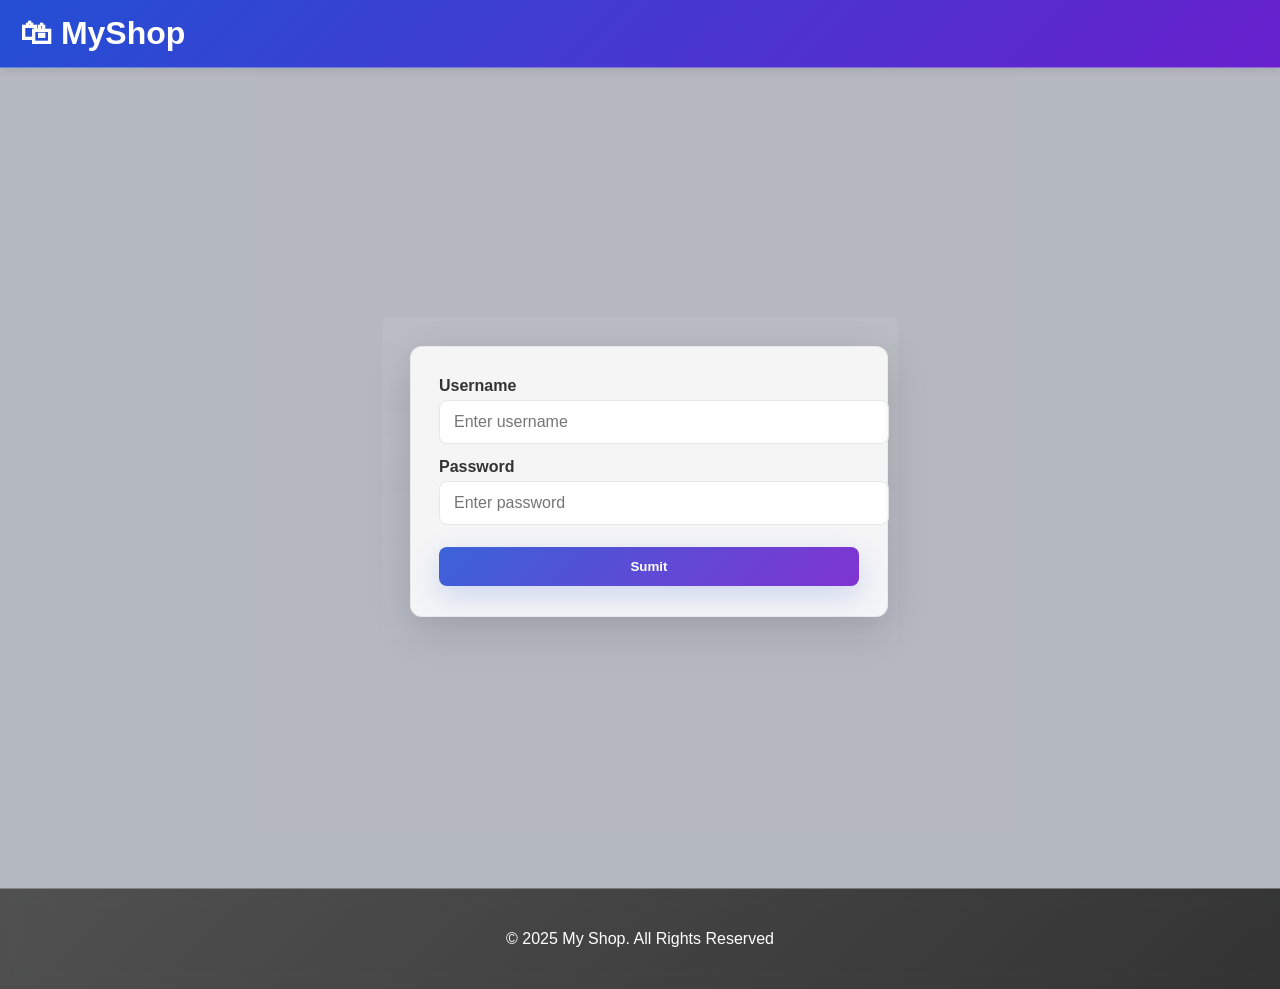
==== index.html @ 0a0c7e34 "First commit" ====
<!DOCTYPE html>
<html lang="en">
<head>
<meta charset="UTF-8">
<meta name="viewport" content="width=device-width, initial-scale=1.0">
<title>MyShop - Electronics Store</title>
<link rel="stylesheet" href="style.css">
</head>
<body>
<header>
<h1>🛍 MyShop</h1>
<nav>
<a href="index.html">Home</a> |
<a href="products.html">Products</a> |
<a href="cart.html">Cart</a> |
<a href="contact.html">Contact Us</a>
</nav>
<div class="header-right">
  <span id="welcome-msg" style="display:none; margin-left:8px; font-weight:600;"></span>
  <a href="#" id="logout-link" style="display:none; margin-left:8px;">Logout</a>
</div>
</header>

<section class="hero">
  <h2>Welcome to MyShop Electronics</h2>
  <p>Your one-stop destination for the latest electronic gadgets and devices</p>
  <a href="products.html" class="cta-button">Shop Now</a>
</section>

<section class="featured-products">
  <h2>Featured Products</h2>
  <div class="product-grid">
    <div class="product-card">
      <img src="iphone-img1.jpeg" alt="Smartphone">
      <h3>Iphone 17 pro</h3>
      <p>$599.99</p>
    </div>
    <div class="product-card">
      <img src="hp-laptop.jpeg" alt="Laptop">
      <h3>Gaming Laptop</h3>
      <p>$1299.99</p>
    </div>
    <div class="product-card">
      <img src="headphone.jpeg" alt="Headphones">
      <h3>Wireless Headphones</h3>
      <p>$199.99</p>
    </div>
  </div>
</section>

<footer>
  <p>&copy; 2025 My Shop. All Rights Reserved</p>
</footer>
</body>
<script src="auth.js"></script>
</html>
---- style.css ----
body {
  margin: 0;
  padding: 0;
  font-family: 'Segoe UI', Tahoma, Geneva, Verdana, sans-serif;
  background-color: rgba(248, 249, 250, 0.95);
  color: #333;
  background-image: url('https://images.unsplash.com/photo-1550075189-3a11a5b1b1f4?ixlib=rb-4.0.3&auto=format&fit=crop&w=1950&q=80');
  background-size: cover;
  background-attachment: fixed;
  background-position: center;
}

header {
  background: linear-gradient(135deg, rgba(25, 72, 211, 0.85), rgba(106, 17, 203, 0.85));
  color: white;
  padding: 15px 20px;
  text-align: center;
  display: flex;
  justify-content: space-between;
  align-items: center;
  box-shadow: 0 2px 10px rgba(0,0,0,0.1);
  -webkit-backdrop-filter: blur(10px);
  backdrop-filter: blur(10px);
  background-color: rgba(25, 72, 211, 0.7);
  border-bottom: 1px solid rgba(255, 255, 255, 0.3);
}

.header-right {
  display: flex;
  align-items: center;
  gap: 12px;
}

.header-right #welcome-msg {
  color: white;
  font-weight: 700;
  background: rgba(255,255,255,0.08);
  padding: 6px 10px;
  border-radius: 8px;
}

.header-right a#logout-link {
  color: white;
  text-decoration: none;
  padding: 6px 10px;
  border-radius: 8px;
  background: rgba(255,255,255,0.06);
}

.header-right a#logout-link:hover { opacity: 0.95; }

header h1 {
  margin: 0;
  font-size: 2rem;
}

nav a {
  color: white;
  text-decoration: none;
  margin: 0 15px;
  font-weight: 500;
  transition: all 0.3s ease;
}

nav a:hover {
  text-decoration: underline;
  transform: translateY(-2px);
}

section {
  min-height: calc(100vh - 120px);
  padding: 20px;
}

.hero {
  text-align: center;
  padding: 80px 20px;
  background: linear-gradient(rgba(25, 72, 211, 0.7), rgba(106, 17, 203, 0.7)), url('https://via.placeholder.com/1200x400') center/cover;
  color: white;
  margin-bottom: 50px;
  border-radius: 15px;
  -webkit-backdrop-filter: blur(5px);
  backdrop-filter: blur(5px);
  border: 1px solid rgba(255, 255, 255, 0.18);
}

.hero h2 {
  font-size: 2.5rem;
  margin-bottom: 20px;
}

.hero p {
  font-size: 1.2rem;
  margin-bottom: 30px;
}

.cta-button {
  background-color: #ff6b6b;
  color: white;
  border: none;
  padding: 15px 30px;
  font-size: 1.1rem;
  border-radius: 30px;
  cursor: pointer;
  transition: all 0.3s ease;
  font-weight: bold;
}

.cta-button:hover {
  background-color: #ff5252;
  transform: scale(1.05);
  box-shadow: 0 5px 15px rgba(0,0,0,0.2);
}

.featured-products h2 {
  text-align: center;
  font-size: 2rem;
  margin-bottom: 30px;
  color: #1948d3;
}

.product-grid {
  display: grid;
  grid-template-columns: repeat(auto-fit, minmax(250px, 1fr));
  gap: 30px;
  margin-top: 20px;
}

.product-card {
  background: rgba(255, 255, 255, 0.7);
  border-radius: 15px;
  overflow: hidden;
  box-shadow: 0 8px 32px rgba(31, 38, 135, 0.2);
  transition: transform 0.3s ease, box-shadow 0.3s ease;
  text-align: center;
  padding: 25px;
  -webkit-backdrop-filter: blur(4px);
  backdrop-filter: blur(4px);
  border: 1px solid rgba(255, 255, 255, 0.18);
  margin: 10px;
}

.product-card:hover {
  transform: translateY(-10px);
  box-shadow: 0 15px 30px rgba(0,0,0,0.2);
}

.product-card img {
  max-width: 100%;
  height: 150px;
  object-fit: cover;
  border-radius: 5px;
}

.product-card h3 {
  margin: 15px 0 10px;
  font-size: 1.3rem;
}

.product-card p {
  font-size: 1.2rem;
  font-weight: bold;
  color: #1948d3;
}

.products-container {
  max-width: 1200px;
  margin: 0 auto;
}

.products-header {
  text-align: center;
  margin-bottom: 30px;
}

.products-header h1 {
  color: #1948d3;
  font-size: 2.5rem;
}

.product-list {
  display: grid;
  grid-template-columns: repeat(auto-fill, minmax(280px, 1fr));
  gap: 25px;
}

.product-item {
  background: rgba(255, 255, 255, 0.7);
  border-radius: 15px;
  overflow: hidden;
  box-shadow: 0 8px 32px rgba(31, 38, 135, 0.2);
  transition: all 0.3s ease;
  text-align: center;
  padding: 25px;
  -webkit-backdrop-filter: blur(4px);
  backdrop-filter: blur(4px);
  border: 1px solid rgba(255, 255, 255, 0.18);
  margin: 10px;
}

.product-item:hover {
  transform: translateY(-5px);
  box-shadow: 0 10px 25px rgba(0,0,0,0.15);
}

.product-item img {
  max-width: 100%;
  height: 180px;
  object-fit: cover;
  border-radius: 5px;
}

.product-item h3 {
  margin: 15px 0 10px;
  font-size: 1.2rem;
}

.product-item .price {
  font-size: 1.3rem;
  font-weight: bold;
  color: #1948d3;
  margin: 10px 0;
}

.product-item .description {
  color: #666;
  font-size: 0.9rem;
  margin-bottom: 15px;
  min-height: 60px;
}

.add-to-cart {
  background-color: #ff6b6b;
  color: white;
  border: none;
  padding: 10px 20px;
  border-radius: 5px;
  cursor: pointer;
  font-weight: bold;
  transition: all 0.3s ease;
}

.add-to-cart:hover {
  background-color: #ff5252;
}

.contact-container {
  display: grid;
  grid-template-columns: 1fr 1fr;
  gap: 50px;
  margin-top: 40px;
  background: rgba(255, 255, 255, 0.7);
  padding: 30px;
  border-radius: 15px;
  -webkit-backdrop-filter: blur(4px);
  backdrop-filter: blur(4px);
  border: 1px solid rgba(255, 255, 255, 0.18);
}

.contact-info h2, .contact-form h2 {
  color: #1948d3;
  margin-bottom: 20px;
}

.contact-method {
  margin-bottom: 25px;
}

.contact-method h3 {
  color: #1948d3;
  margin-bottom: 5px;
}

.form-group {
  margin-bottom: 20px;
}

.form-group label {
  display: block;
  margin-bottom: 5px;
  font-weight: 500;
}

.form-group input, .form-group textarea {
  width: 100%;
  padding: 15px;
  border: 1px solid rgba(221, 221, 221, 0.7);
  border-radius: 8px;
  font-family: inherit;
  font-size: 1rem;
  background: rgba(255, 255, 255, 0.6);
  -webkit-backdrop-filter: blur(2px);
  backdrop-filter: blur(2px);
}

.form-group input:focus, .form-group textarea:focus {
  outline: none;
  border-color: #1948d3;
  box-shadow: 0 0 0 2px rgba(25, 72, 211, 0.2);
}

.submit-button {
  background: linear-gradient(135deg, rgba(25, 72, 211, 0.85), rgba(106, 17, 203, 0.85));
  color: white;
  border: none;
  padding: 15px 35px;
  border-radius: 8px;
  cursor: pointer;
  font-size: 1.1rem;
  font-weight: 500;
  transition: all 0.3s ease;
  -webkit-backdrop-filter: blur(5px);
  backdrop-filter: blur(5px);
  border: 1px solid rgba(255, 255, 255, 0.18);
}

.submit-button:hover {
  transform: translateY(-2px);
  box-shadow: 0 5px 15px rgba(0,0,0,0.2);
}

.cart-container {
  display: grid;
  grid-template-columns: 2fr 1fr;
  gap: 30px;
  margin-top: 30px;
}

.cart-item {
  display: flex;
  align-items: center;
  background: rgba(255, 255, 255, 0.7);
  padding: 25px;
  border-radius: 15px;
  box-shadow: 0 8px 32px rgba(31, 38, 135, 0.2);
  margin-bottom: 25px;
  -webkit-backdrop-filter: blur(4px);
  backdrop-filter: blur(4px);
  border: 1px solid rgba(255, 255, 255, 0.18);
}

.cart-item img {
  width: 100px;
  height: 75px;
  object-fit: cover;
  border-radius: 5px;
  margin-right: 20px;
}

.item-details {
  flex: 1;
}

.item-details h3 {
  margin: 0 0 5px 0;
}

.item-details p {
  margin: 5px 0;
  color: #666;
}

.item-details .price {
  font-weight: bold;
  color: #1948d3;
  font-size: 1.1rem;
  margin-top: 10px;
}

.item-quantity {
  display: flex;
  align-items: center;
  margin: 0 20px;
}

.item-quantity button {
  background: #f0f0f0;
  border: none;
  width: 30px;
  height: 30px;
  border-radius: 50%;
  cursor: pointer;
  font-weight: bold;
}

.item-quantity span {
  margin: 0 10px;
  font-weight: 500;
}

.item-total {
  margin: 0 20px;
  font-weight: bold;
  font-size: 1.1rem;
}

.remove-item {
  background: #ff6b6b;
  color: white;
  border: none;
  padding: 8px 15px;
  border-radius: 5px;
  cursor: pointer;
  font-weight: 500;
}

.remove-item:hover {
  background: #ff5252;
}

.cart-summary {
  background: rgba(255, 255, 255, 0.7);
  padding: 30px;
  border-radius: 15px;
  box-shadow: 0 8px 32px rgba(31, 38, 135, 0.2);
  height: fit-content;
  -webkit-backdrop-filter: blur(4px);
  backdrop-filter: blur(4px);
  border: 1px solid rgba(255, 255, 255, 0.18);
}

.cart-summary h2 {
  margin-top: 0;
  color: #1948d3;
  padding-bottom: 15px;
  border-bottom: 1px solid #eee;
}

.summary-item {
  display: flex;
  justify-content: space-between;
  margin: 15px 0;
}

.summary-total {
  display: flex;
  justify-content: space-between;
  margin: 20px 0;
  padding-top: 15px;
  border-top: 1px solid #eee;
  font-size: 1.2rem;
}

.checkout-button {
  width: 100%;
  background: linear-gradient(135deg, rgba(25, 72, 211, 0.85), rgba(106, 17, 203, 0.85));
  color: white;
  border: none;
  padding: 18px;
  border-radius: 8px;
  cursor: pointer;
  font-size: 1.2rem;
  font-weight: 500;
  transition: all 0.3s ease;
  -webkit-backdrop-filter: blur(5px);
  backdrop-filter: blur(5px);
  border: 1px solid rgba(255, 255, 255, 0.18);
}

.checkout-button:hover {
  transform: translateY(-2px);
  box-shadow: 0 5px 15px rgba(0,0,0,0.2);
}

footer {
  background: linear-gradient(135deg, rgba(51, 51, 51, 0.85), rgba(17, 17, 17, 0.85));
  color: white;
  text-align: center;
  padding: 25px 0;
  margin-top: auto;
  -webkit-backdrop-filter: blur(10px);
  backdrop-filter: blur(10px);
  border-top: 1px solid rgba(255, 255, 255, 0.3);
}

.login-container {
  min-height: calc(100vh - 160px);
  display: flex;
  align-items: center;
  justify-content: center;
  padding: 40px 20px;
}

.login-form {
  width: 100%;
  max-width: 420px;
  background: rgba(255,255,255,0.85);
  padding: 30px 28px;
  border-radius: 12px;
  box-shadow: 0 12px 40px rgba(0,0,0,0.15);
  -webkit-backdrop-filter: blur(6px);
  backdrop-filter: blur(6px);
  border: 1px solid rgba(221,221,221,0.5);
}

.login-container h1 {
  text-align: center;
  margin-bottom: 18px;
  color: #1948d3;
}

.login-form .form-group input {
  padding: 12px 14px;
  font-size: 1rem;
}

.login-form button {
  width: 100%;
  padding: 12px 16px;
  background: linear-gradient(135deg, rgba(25, 72, 211, 0.85), rgba(106, 17, 203, 0.85));
  color: white;
  border: none;
  border-radius: 8px;
  font-weight: 600;
  cursor: pointer;
  margin-top: 8px;
}

.login-form .note {
  margin-top: 12px;
  text-align: center;
  color: #ffffff;
  font-size: 0.95rem;
}

.login-form .form-group label {
  font-weight: 600;
}


.login-card {
  width: 100%;
  max-width: 460px;
  background: linear-gradient(180deg, rgba(255,255,255,0.95), rgba(250,250,255,0.9));
  padding: 28px 28px 22px;

}

.login-top {
  text-align: center;
  margin-bottom: 14px;
}

.login-logo {
  display: inline-flex;
  align-items: center;
  justify-content: center;
  width: 64px;
  height: 64px;
  font-size: 28px;
  margin: 0 auto 10px;
  border-radius: 12px;
  background: linear-gradient(135deg, #e9f0ff, #f7eefc);
  box-shadow: 0 8px 20px rgba(31, 38, 135, 0.06) inset;
}

.login-title {
  margin: 6px 0 6px;
  font-size: 1.5rem;
  color: #163f9a;
}

.login-subtitle {
  margin: 0;
  color: #505f88;
  font-size: 0.95rem;
}

.login-form .form-group {
  margin-bottom: 14px;
}

.login-form input {
  width: 100%;
  padding: 12px 14px;
  border-radius: 8px;
  /* border: 1px solid rgba(200,200,210,0.6);
  background: rgba(255,255,255,0.9); */
}

.remember-row {
  display: flex;
  justify-content: space-between;
  align-items: center;
  margin-bottom: 12px;
}

.remember input {
  margin-right: 8px;
}

.forgot-link {
  color: #1948d3;
  text-decoration: none;
  font-weight: 600;
}

.forgot-link:hover { text-decoration: underline; }

.signin-button {
  width: 100%;
  padding: 12px 14px;
  border-radius: 10px;
  font-weight: 700;
  background: linear-gradient(135deg, #1948d3, #6a11cb);
  color: #fff;
  border: none;
  box-shadow: 0 10px 30px rgba(25,72,211,0.18);
  transition: transform 0.15s ease, box-shadow 0.15s ease;
}

.signin-button:hover { transform: translateY(-2px); box-shadow: 0 14px 40px rgba(25,72,211,0.22); }

.note { text-align: center; color: #6b7280; margin-top: 12px; font-size: 0.92rem; }

/* Slightly dim the page behind the card on login to focus */
.login-container::before {
  content: '';
  position: absolute;
  left: 0; right: 0; top: 0; bottom: 0;
  background: rgba(10, 18, 40, 0.28);
  z-index: 0;
}

.login-container { position: relative; z-index: 1; }
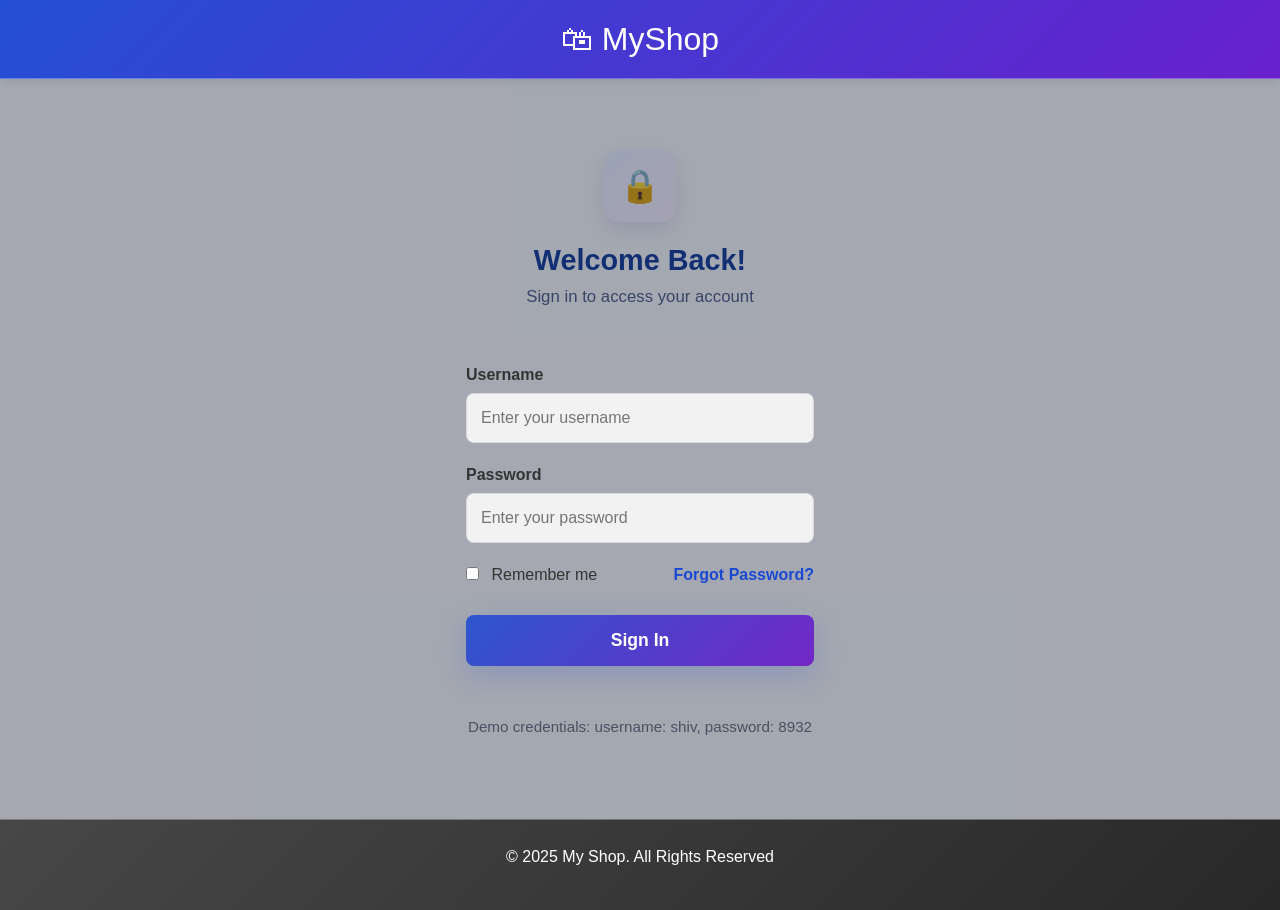
==== commit 557d3985: "second commit" ====
--- a/index.html
+++ b/index.html
@@ -1,56 +1,114 @@
-<!DOCTYPE html>
-<html lang="en">
-<head>
-<meta charset="UTF-8">
-<meta name="viewport" content="width=device-width, initial-scale=1.0">
-<title>MyShop - Electronics Store</title>
-<link rel="stylesheet" href="style.css">
-</head>
-<body>
-<header>
-<h1>🛍 MyShop</h1>
-<nav>
-<a href="index.html">Home</a> |
-<a href="products.html">Products</a> |
-<a href="cart.html">Cart</a> |
-<a href="contact.html">Contact Us</a>
-</nav>
-<div class="header-right">
-  <span id="welcome-msg" style="display:none; margin-left:8px; font-weight:600;"></span>
-  <a href="#" id="logout-link" style="display:none; margin-left:8px;">Logout</a>
-</div>
-</header>
-
-<section class="hero">
-  <h2>Welcome to MyShop Electronics</h2>
-  <p>Your one-stop destination for the latest electronic gadgets and devices</p>
-  <a href="products.html" class="cta-button">Shop Now</a>
-</section>
-
-<section class="featured-products">
-  <h2>Featured Products</h2>
-  <div class="product-grid">
-    <div class="product-card">
-      <img src="iphone-img1.jpeg" alt="Smartphone">
-      <h3>Iphone 17 pro</h3>
-      <p>$599.99</p>
-    </div>
-    <div class="product-card">
-      <img src="hp-laptop.jpeg" alt="Laptop">
-      <h3>Gaming Laptop</h3>
-      <p>$1299.99</p>
-    </div>
-    <div class="product-card">
-      <img src="headphone.jpeg" alt="Headphones">
-      <h3>Wireless Headphones</h3>
-      <p>$199.99</p>
-    </div>
-  </div>
-</section>
-
-<footer>
-  <p>&copy; 2025 My Shop. All Rights Reserved</p>
-</footer>
-</body>
-<script src="auth.js"></script>
+<!DOCTYPE html>
+<html lang="en">
+<head>
+<meta charset="UTF-8">
+<meta name="viewport" content="width=device-width, initial-scale=1.0">
+<title>MyShop - Electronics Store</title>
+<link href="https://cdn.jsdelivr.net/npm/bootstrap@5.3.0-alpha1/dist/css/bootstrap.min.css" rel="stylesheet">
+<link rel="stylesheet" href="style.css">
+</head>
+<body>
+<header>
+<h1>🛍 MyShop</h1>
+<nav class="navbar navbar-expand-lg">
+  <div class="container-fluid">
+    <div class="navbar-nav">
+      <a class="nav-link active" aria-current="page" href="index.html">Home</a>
+      <a class="nav-link" href="products.html">Products</a>
+      <a class="nav-link" href="cart.html">Cart</a>
+      <a class="nav-link" href="contact.html">Contact Us</a>
+    </div>
+  </div>
+</nav>
+<div class="header-right">
+  <span id="welcome-msg" style="display:none; margin-left:8px; font-weight:600;"></span>
+  <a href="#" id="logout-link" style="display:none; margin-left:8px;">Logout</a>
+</div>
+</header>
+
+<section class="hero text-center py-5">
+  <div class="container">
+    <h2 class="display-4 fw-bold mb-4">Welcome to MyShop Electronics</h2>
+    <p class="lead mb-4">Your one-stop destination for the latest electronic gadgets and devices</p>
+    <a href="products.html" class="btn btn-primary btn-lg cta-button px-4 py-3">Shop Now</a>
+  </div>
+</section>
+
+<section class="featured-products py-5 bg-light">
+  <div class="container">
+    <h2 class="text-center mb-5">Featured Products</h2>
+    <div class="row">
+      <div class="col-md-4 mb-4">
+        <div class="card product-card h-100 shadow-sm">
+          <img src="iphone-img1.jpeg" class="card-img-top" alt="Smartphone" style="height: 200px; object-fit: cover;">
+          <div class="card-body d-flex flex-column">
+            <h3 class="card-title">Iphone 17 pro</h3>
+            <p class="card-text fs-4 fw-bold text-primary mt-auto">$599.99</p>
+          </div>
+        </div>
+      </div>
+      <div class="col-md-4 mb-4">
+        <div class="card product-card h-100 shadow-sm">
+          <img src="hp-laptop.jpeg" class="card-img-top" alt="Laptop" style="height: 200px; object-fit: cover;">
+          <div class="card-body d-flex flex-column">
+            <h3 class="card-title">Gaming Laptop</h3>
+            <p class="card-text fs-4 fw-bold text-primary mt-auto">$1299.99</p>
+          </div>
+        </div>
+      </div>
+      <div class="col-md-4 mb-4">
+        <div class="card product-card h-100 shadow-sm">
+          <img src="headphone.jpg" class="card-img-top" alt="Headphones" style="height: 200px; object-fit: cover;">
+          <div class="card-body d-flex flex-column">
+            <h3 class="card-title">Wireless Headphones</h3>
+            <p class="card-text fs-4 fw-bold text-primary mt-auto">$199.99</p>
+          </div>
+        </div>
+      </div>
+    </div>
+  </div>
+</section>
+
+<footer class="bg-dark text-light py-4 mt-5">
+  <div class="container">
+    <div class="row">
+      <div class="col-md-6">
+        <h5>MyShop Electronics</h5>
+        <p>Your one-stop destination for the latest electronic gadgets and devices.</p>
+      </div>
+      <div class="col-md-3">
+        <h5>Quick Links</h5>
+        <ul class="list-unstyled">
+          <li><a href="index.html" class="text-light text-decoration-none">Home</a></li>
+          <li><a href="products.html" class="text-light text-decoration-none">Products</a></li>
+          <li><a href="cart.html" class="text-light text-decoration-none">Cart</a></li>
+          <li><a href="contact.html" class="text-light text-decoration-none">Contact</a></li>
+        </ul>
+      </div>
+      <div class="col-md-3">
+        <h5>Contact Us</h5>
+        <address>
+          KL University<br>
+          Guntur, AP 522001<br>
+          India<br>
+          <abbr title="Phone">P:</abbr> +91 7765975881
+        </address>
+      </div>
+    </div>
+    <hr class="my-4">
+    <div class="text-center">
+      <p class="mb-0">&copy; 2025 MyShop Electronics. All Rights Reserved.</p>
+    </div>
+  </div>
+</footer>
+</body>
+<script src="https://cdn.jsdelivr.net/npm/bootstrap@5.3.0-alpha1/dist/js/bootstrap.bundle.min.js"></script>
+<script>
+  // Initialize tooltips
+  var tooltipTriggerList = [].slice.call(document.querySelectorAll('[data-bs-toggle="tooltip"]'))
+  var tooltipList = tooltipTriggerList.map(function (tooltipTriggerEl) {
+    return new bootstrap.Tooltip(tooltipTriggerEl)
+  })
+</script>
+<script src="auth.js"></script>
 </html>
--- a/style.css
+++ b/style.css
@@ -1,625 +1,657 @@
-body {
-  margin: 0;
-  padding: 0;
-  font-family: 'Segoe UI', Tahoma, Geneva, Verdana, sans-serif;
-  background-color: rgba(248, 249, 250, 0.95);
-  color: #333;
-  background-image: url('https://images.unsplash.com/photo-1550075189-3a11a5b1b1f4?ixlib=rb-4.0.3&auto=format&fit=crop&w=1950&q=80');
-  background-size: cover;
-  background-attachment: fixed;
-  background-position: center;
-}
-
-header {
-  background: linear-gradient(135deg, rgba(25, 72, 211, 0.85), rgba(106, 17, 203, 0.85));
-  color: white;
-  padding: 15px 20px;
-  text-align: center;
-  display: flex;
-  justify-content: space-between;
-  align-items: center;
-  box-shadow: 0 2px 10px rgba(0,0,0,0.1);
-  -webkit-backdrop-filter: blur(10px);
-  backdrop-filter: blur(10px);
-  background-color: rgba(25, 72, 211, 0.7);
-  border-bottom: 1px solid rgba(255, 255, 255, 0.3);
-}
-
-.header-right {
-  display: flex;
-  align-items: center;
-  gap: 12px;
-}
-
-.header-right #welcome-msg {
-  color: white;
-  font-weight: 700;
-  background: rgba(255,255,255,0.08);
-  padding: 6px 10px;
-  border-radius: 8px;
-}
-
-.header-right a#logout-link {
-  color: white;
-  text-decoration: none;
-  padding: 6px 10px;
-  border-radius: 8px;
-  background: rgba(255,255,255,0.06);
-}
-
-.header-right a#logout-link:hover { opacity: 0.95; }
-
-header h1 {
-  margin: 0;
-  font-size: 2rem;
-}
-
-nav a {
-  color: white;
-  text-decoration: none;
-  margin: 0 15px;
-  font-weight: 500;
-  transition: all 0.3s ease;
-}
-
-nav a:hover {
-  text-decoration: underline;
-  transform: translateY(-2px);
-}
-
-section {
-  min-height: calc(100vh - 120px);
-  padding: 20px;
-}
-
-.hero {
-  text-align: center;
-  padding: 80px 20px;
-  background: linear-gradient(rgba(25, 72, 211, 0.7), rgba(106, 17, 203, 0.7)), url('https://via.placeholder.com/1200x400') center/cover;
-  color: white;
-  margin-bottom: 50px;
-  border-radius: 15px;
-  -webkit-backdrop-filter: blur(5px);
-  backdrop-filter: blur(5px);
-  border: 1px solid rgba(255, 255, 255, 0.18);
-}
-
-.hero h2 {
-  font-size: 2.5rem;
-  margin-bottom: 20px;
-}
-
-.hero p {
-  font-size: 1.2rem;
-  margin-bottom: 30px;
-}
-
-.cta-button {
-  background-color: #ff6b6b;
-  color: white;
-  border: none;
-  padding: 15px 30px;
-  font-size: 1.1rem;
-  border-radius: 30px;
-  cursor: pointer;
-  transition: all 0.3s ease;
-  font-weight: bold;
-}
-
-.cta-button:hover {
-  background-color: #ff5252;
-  transform: scale(1.05);
-  box-shadow: 0 5px 15px rgba(0,0,0,0.2);
-}
-
-.featured-products h2 {
-  text-align: center;
-  font-size: 2rem;
-  margin-bottom: 30px;
-  color: #1948d3;
-}
-
-.product-grid {
-  display: grid;
-  grid-template-columns: repeat(auto-fit, minmax(250px, 1fr));
-  gap: 30px;
-  margin-top: 20px;
-}
-
-.product-card {
-  background: rgba(255, 255, 255, 0.7);
-  border-radius: 15px;
-  overflow: hidden;
-  box-shadow: 0 8px 32px rgba(31, 38, 135, 0.2);
-  transition: transform 0.3s ease, box-shadow 0.3s ease;
-  text-align: center;
-  padding: 25px;
-  -webkit-backdrop-filter: blur(4px);
-  backdrop-filter: blur(4px);
-  border: 1px solid rgba(255, 255, 255, 0.18);
-  margin: 10px;
-}
-
-.product-card:hover {
-  transform: translateY(-10px);
-  box-shadow: 0 15px 30px rgba(0,0,0,0.2);
-}
-
-.product-card img {
-  max-width: 100%;
-  height: 150px;
-  object-fit: cover;
-  border-radius: 5px;
-}
-
-.product-card h3 {
-  margin: 15px 0 10px;
-  font-size: 1.3rem;
-}
-
-.product-card p {
-  font-size: 1.2rem;
-  font-weight: bold;
-  color: #1948d3;
-}
-
-.products-container {
-  max-width: 1200px;
-  margin: 0 auto;
-}
-
-.products-header {
-  text-align: center;
-  margin-bottom: 30px;
-}
-
-.products-header h1 {
-  color: #1948d3;
-  font-size: 2.5rem;
-}
-
-.product-list {
-  display: grid;
-  grid-template-columns: repeat(auto-fill, minmax(280px, 1fr));
-  gap: 25px;
-}
-
-.product-item {
-  background: rgba(255, 255, 255, 0.7);
-  border-radius: 15px;
-  overflow: hidden;
-  box-shadow: 0 8px 32px rgba(31, 38, 135, 0.2);
-  transition: all 0.3s ease;
-  text-align: center;
-  padding: 25px;
-  -webkit-backdrop-filter: blur(4px);
-  backdrop-filter: blur(4px);
-  border: 1px solid rgba(255, 255, 255, 0.18);
-  margin: 10px;
-}
-
-.product-item:hover {
-  transform: translateY(-5px);
-  box-shadow: 0 10px 25px rgba(0,0,0,0.15);
-}
-
-.product-item img {
-  max-width: 100%;
-  height: 180px;
-  object-fit: cover;
-  border-radius: 5px;
-}
-
-.product-item h3 {
-  margin: 15px 0 10px;
-  font-size: 1.2rem;
-}
-
-.product-item .price {
-  font-size: 1.3rem;
-  font-weight: bold;
-  color: #1948d3;
-  margin: 10px 0;
-}
-
-.product-item .description {
-  color: #666;
-  font-size: 0.9rem;
-  margin-bottom: 15px;
-  min-height: 60px;
-}
-
-.add-to-cart {
-  background-color: #ff6b6b;
-  color: white;
-  border: none;
-  padding: 10px 20px;
-  border-radius: 5px;
-  cursor: pointer;
-  font-weight: bold;
-  transition: all 0.3s ease;
-}
-
-.add-to-cart:hover {
-  background-color: #ff5252;
-}
-
-.contact-container {
-  display: grid;
-  grid-template-columns: 1fr 1fr;
-  gap: 50px;
-  margin-top: 40px;
-  background: rgba(255, 255, 255, 0.7);
-  padding: 30px;
-  border-radius: 15px;
-  -webkit-backdrop-filter: blur(4px);
-  backdrop-filter: blur(4px);
-  border: 1px solid rgba(255, 255, 255, 0.18);
-}
-
-.contact-info h2, .contact-form h2 {
-  color: #1948d3;
-  margin-bottom: 20px;
-}
-
-.contact-method {
-  margin-bottom: 25px;
-}
-
-.contact-method h3 {
-  color: #1948d3;
-  margin-bottom: 5px;
-}
-
-.form-group {
-  margin-bottom: 20px;
-}
-
-.form-group label {
-  display: block;
-  margin-bottom: 5px;
-  font-weight: 500;
-}
-
-.form-group input, .form-group textarea {
-  width: 100%;
-  padding: 15px;
-  border: 1px solid rgba(221, 221, 221, 0.7);
-  border-radius: 8px;
-  font-family: inherit;
-  font-size: 1rem;
-  background: rgba(255, 255, 255, 0.6);
-  -webkit-backdrop-filter: blur(2px);
-  backdrop-filter: blur(2px);
-}
-
-.form-group input:focus, .form-group textarea:focus {
-  outline: none;
-  border-color: #1948d3;
-  box-shadow: 0 0 0 2px rgba(25, 72, 211, 0.2);
-}
-
-.submit-button {
-  background: linear-gradient(135deg, rgba(25, 72, 211, 0.85), rgba(106, 17, 203, 0.85));
-  color: white;
-  border: none;
-  padding: 15px 35px;
-  border-radius: 8px;
-  cursor: pointer;
-  font-size: 1.1rem;
-  font-weight: 500;
-  transition: all 0.3s ease;
-  -webkit-backdrop-filter: blur(5px);
-  backdrop-filter: blur(5px);
-  border: 1px solid rgba(255, 255, 255, 0.18);
-}
-
-.submit-button:hover {
-  transform: translateY(-2px);
-  box-shadow: 0 5px 15px rgba(0,0,0,0.2);
-}
-
-.cart-container {
-  display: grid;
-  grid-template-columns: 2fr 1fr;
-  gap: 30px;
-  margin-top: 30px;
-}
-
-.cart-item {
-  display: flex;
-  align-items: center;
-  background: rgba(255, 255, 255, 0.7);
-  padding: 25px;
-  border-radius: 15px;
-  box-shadow: 0 8px 32px rgba(31, 38, 135, 0.2);
-  margin-bottom: 25px;
-  -webkit-backdrop-filter: blur(4px);
-  backdrop-filter: blur(4px);
-  border: 1px solid rgba(255, 255, 255, 0.18);
-}
-
-.cart-item img {
-  width: 100px;
-  height: 75px;
-  object-fit: cover;
-  border-radius: 5px;
-  margin-right: 20px;
-}
-
-.item-details {
-  flex: 1;
-}
-
-.item-details h3 {
-  margin: 0 0 5px 0;
-}
-
-.item-details p {
-  margin: 5px 0;
-  color: #666;
-}
-
-.item-details .price {
-  font-weight: bold;
-  color: #1948d3;
-  font-size: 1.1rem;
-  margin-top: 10px;
-}
-
-.item-quantity {
-  display: flex;
-  align-items: center;
-  margin: 0 20px;
-}
-
-.item-quantity button {
-  background: #f0f0f0;
-  border: none;
-  width: 30px;
-  height: 30px;
-  border-radius: 50%;
-  cursor: pointer;
-  font-weight: bold;
-}
-
-.item-quantity span {
-  margin: 0 10px;
-  font-weight: 500;
-}
-
-.item-total {
-  margin: 0 20px;
-  font-weight: bold;
-  font-size: 1.1rem;
-}
-
-.remove-item {
-  background: #ff6b6b;
-  color: white;
-  border: none;
-  padding: 8px 15px;
-  border-radius: 5px;
-  cursor: pointer;
-  font-weight: 500;
-}
-
-.remove-item:hover {
-  background: #ff5252;
-}
-
-.cart-summary {
-  background: rgba(255, 255, 255, 0.7);
-  padding: 30px;
-  border-radius: 15px;
-  box-shadow: 0 8px 32px rgba(31, 38, 135, 0.2);
-  height: fit-content;
-  -webkit-backdrop-filter: blur(4px);
-  backdrop-filter: blur(4px);
-  border: 1px solid rgba(255, 255, 255, 0.18);
-}
-
-.cart-summary h2 {
-  margin-top: 0;
-  color: #1948d3;
-  padding-bottom: 15px;
-  border-bottom: 1px solid #eee;
-}
-
-.summary-item {
-  display: flex;
-  justify-content: space-between;
-  margin: 15px 0;
-}
-
-.summary-total {
-  display: flex;
-  justify-content: space-between;
-  margin: 20px 0;
-  padding-top: 15px;
-  border-top: 1px solid #eee;
-  font-size: 1.2rem;
-}
-
-.checkout-button {
-  width: 100%;
-  background: linear-gradient(135deg, rgba(25, 72, 211, 0.85), rgba(106, 17, 203, 0.85));
-  color: white;
-  border: none;
-  padding: 18px;
-  border-radius: 8px;
-  cursor: pointer;
-  font-size: 1.2rem;
-  font-weight: 500;
-  transition: all 0.3s ease;
-  -webkit-backdrop-filter: blur(5px);
-  backdrop-filter: blur(5px);
-  border: 1px solid rgba(255, 255, 255, 0.18);
-}
-
-.checkout-button:hover {
-  transform: translateY(-2px);
-  box-shadow: 0 5px 15px rgba(0,0,0,0.2);
-}
-
-footer {
-  background: linear-gradient(135deg, rgba(51, 51, 51, 0.85), rgba(17, 17, 17, 0.85));
-  color: white;
-  text-align: center;
-  padding: 25px 0;
-  margin-top: auto;
-  -webkit-backdrop-filter: blur(10px);
-  backdrop-filter: blur(10px);
-  border-top: 1px solid rgba(255, 255, 255, 0.3);
-}
-
-.login-container {
-  min-height: calc(100vh - 160px);
-  display: flex;
-  align-items: center;
-  justify-content: center;
-  padding: 40px 20px;
-}
-
-.login-form {
-  width: 100%;
-  max-width: 420px;
-  background: rgba(255,255,255,0.85);
-  padding: 30px 28px;
-  border-radius: 12px;
-  box-shadow: 0 12px 40px rgba(0,0,0,0.15);
-  -webkit-backdrop-filter: blur(6px);
-  backdrop-filter: blur(6px);
-  border: 1px solid rgba(221,221,221,0.5);
-}
-
-.login-container h1 {
-  text-align: center;
-  margin-bottom: 18px;
-  color: #1948d3;
-}
-
-.login-form .form-group input {
-  padding: 12px 14px;
-  font-size: 1rem;
-}
-
-.login-form button {
-  width: 100%;
-  padding: 12px 16px;
-  background: linear-gradient(135deg, rgba(25, 72, 211, 0.85), rgba(106, 17, 203, 0.85));
-  color: white;
-  border: none;
-  border-radius: 8px;
-  font-weight: 600;
-  cursor: pointer;
-  margin-top: 8px;
-}
-
-.login-form .note {
-  margin-top: 12px;
-  text-align: center;
-  color: #ffffff;
-  font-size: 0.95rem;
-}
-
-.login-form .form-group label {
-  font-weight: 600;
-}
-
-
-.login-card {
-  width: 100%;
-  max-width: 460px;
-  background: linear-gradient(180deg, rgba(255,255,255,0.95), rgba(250,250,255,0.9));
-  padding: 28px 28px 22px;
-
-}
-
-.login-top {
-  text-align: center;
-  margin-bottom: 14px;
-}
-
-.login-logo {
-  display: inline-flex;
-  align-items: center;
-  justify-content: center;
-  width: 64px;
-  height: 64px;
-  font-size: 28px;
-  margin: 0 auto 10px;
-  border-radius: 12px;
-  background: linear-gradient(135deg, #e9f0ff, #f7eefc);
-  box-shadow: 0 8px 20px rgba(31, 38, 135, 0.06) inset;
-}
-
-.login-title {
-  margin: 6px 0 6px;
-  font-size: 1.5rem;
-  color: #163f9a;
-}
-
-.login-subtitle {
-  margin: 0;
-  color: #505f88;
-  font-size: 0.95rem;
-}
-
-.login-form .form-group {
-  margin-bottom: 14px;
-}
-
-.login-form input {
-  width: 100%;
-  padding: 12px 14px;
-  border-radius: 8px;
-  /* border: 1px solid rgba(200,200,210,0.6);
-  background: rgba(255,255,255,0.9); */
-}
-
-.remember-row {
-  display: flex;
-  justify-content: space-between;
-  align-items: center;
-  margin-bottom: 12px;
-}
-
-.remember input {
-  margin-right: 8px;
-}
-
-.forgot-link {
-  color: #1948d3;
-  text-decoration: none;
-  font-weight: 600;
-}
-
-.forgot-link:hover { text-decoration: underline; }
-
-.signin-button {
-  width: 100%;
-  padding: 12px 14px;
-  border-radius: 10px;
-  font-weight: 700;
-  background: linear-gradient(135deg, #1948d3, #6a11cb);
-  color: #fff;
-  border: none;
-  box-shadow: 0 10px 30px rgba(25,72,211,0.18);
-  transition: transform 0.15s ease, box-shadow 0.15s ease;
-}
-
-.signin-button:hover { transform: translateY(-2px); box-shadow: 0 14px 40px rgba(25,72,211,0.22); }
-
-.note { text-align: center; color: #6b7280; margin-top: 12px; font-size: 0.92rem; }
-
-/* Slightly dim the page behind the card on login to focus */
-.login-container::before {
-  content: '';
-  position: absolute;
-  left: 0; right: 0; top: 0; bottom: 0;
-  background: rgba(10, 18, 40, 0.28);
-  z-index: 0;
-}
-
-.login-container { position: relative; z-index: 1; }
+body {
+  margin: 0;
+  padding: 0;
+  font-family: 'Segoe UI', Tahoma, Geneva, Verdana, sans-serif;
+  background-color: rgba(248, 249, 250, 0.95);
+  color: #333;
+  background-image: url('https://images.unsplash.com/photo-1550075189-3a11a5b1b1f4?ixlib=rb-4.0.3&auto=format&fit=crop&w=1950&q=80');
+  background-size: cover;
+  background-attachment: fixed;
+  background-position: center;
+}
+
+.login-body {
+  background-image: url('https://images.unsplash.com/photo-1516321318423-f06f85e504b3?ixlib=rb-4.0.3&auto=format&fit=crop&w=1950&q=80');
+}
+
+header {
+  background: linear-gradient(135deg, rgba(25, 72, 211, 0.85), rgba(106, 17, 203, 0.85));
+  color: white;
+  padding: 15px 20px;
+  text-align: center;
+  display: flex;
+  justify-content: space-between;
+  align-items: center;
+  box-shadow: 0 2px 10px rgba(0,0,0,0.1);
+  -webkit-backdrop-filter: blur(10px);
+  backdrop-filter: blur(10px);
+  background-color: rgba(25, 72, 211, 0.7);
+  border-bottom: 1px solid rgba(255, 255, 255, 0.3);
+}
+
+.login-header {
+  justify-content: center;
+  padding: 20px;
+}
+
+.header-right {
+  display: flex;
+  align-items: center;
+  gap: 12px;
+}
+
+.header-right #welcome-msg {
+  color: white;
+  font-weight: 700;
+  background: rgba(255,255,255,0.08);
+  padding: 6px 10px;
+  border-radius: 8px;
+}
+
+.header-right a#logout-link {
+  color: white;
+  text-decoration: none;
+  padding: 6px 10px;
+  border-radius: 8px;
+  background: rgba(255,255,255,0.06);
+}
+
+.header-right a#logout-link:hover { opacity: 0.95; }
+
+header h1 {
+  margin: 0;
+  font-size: 2rem;
+}
+
+nav a {
+  color: white;
+  text-decoration: none;
+  margin: 0 15px;
+  font-weight: 500;
+  transition: all 0.3s ease;
+}
+
+nav a:hover {
+  text-decoration: underline;
+  transform: translateY(-2px);
+}
+
+section {
+  min-height: calc(100vh - 120px);
+  padding: 20px;
+}
+
+.hero {
+  text-align: center;
+  padding: 80px 20px;
+  background: linear-gradient(rgba(25, 72, 211, 0.7), rgba(106, 17, 203, 0.7)), url('https://via.placeholder.com/1200x400') center/cover;
+  color: white;
+  margin-bottom: 50px;
+  border-radius: 15px;
+  -webkit-backdrop-filter: blur(5px);
+  backdrop-filter: blur(5px);
+  border: 1px solid rgba(255, 255, 255, 0.18);
+}
+
+.hero h2 {
+  font-size: 2.5rem;
+  margin-bottom: 20px;
+}
+
+.hero p {
+  font-size: 1.2rem;
+  margin-bottom: 30px;
+}
+
+.cta-button {
+  background-color: #ff6b6b;
+  color: white;
+  border: none;
+  padding: 15px 30px;
+  font-size: 1.1rem;
+  border-radius: 30px;
+  cursor: pointer;
+  transition: all 0.3s ease;
+  font-weight: bold;
+}
+
+.cta-button:hover {
+  background-color: #ff5252;
+  transform: scale(1.05);
+  box-shadow: 0 5px 15px rgba(0,0,0,0.2);
+}
+.product-body { background-image: url('https://images.unsplash.com/photo-1516321318423-f06f85e504b3?ixlib=rb-4.0.3&auto=format&fit=crop&w=1950&q=80'); }
+
+.featured-products h2 {
+  text-align: center;
+  font-size: 2rem;
+  margin-bottom: 30px;
+  color: #1948d3;
+}
+
+.product-grid {
+  display: grid;
+  grid-template-columns: repeat(auto-fit, minmax(250px, 1fr));
+  gap: 30px;
+  margin-top: 20px;
+}
+
+.product-card {
+  background: rgba(255, 255, 255, 0.7);
+  border-radius: 15px;
+  overflow: hidden;
+  box-shadow: 0 8px 32px rgba(31, 38, 135, 0.2);
+  transition: transform 0.3s ease, box-shadow 0.3s ease;
+  text-align: center;
+  padding: 25px;
+  -webkit-backdrop-filter: blur(4px);
+  backdrop-filter: blur(4px);
+  border: 1px solid rgba(255, 255, 255, 0.18);
+  margin: 10px;
+}
+
+.product-card:hover {
+  transform: translateY(-10px);
+  box-shadow: 0 15px 30px rgba(0,0,0,0.2);
+}
+
+.product-card img {
+  max-width: 100%;
+  height: 150px;
+  object-fit: cover;
+  border-radius: 5px;
+}
+
+.product-card h3 {
+  margin: 15px 0 10px;
+  font-size: 1.3rem;
+}
+
+.product-card p {
+  font-size: 1.2rem;
+  font-weight: bold;
+  color: #1948d3;
+}
+
+.products-container {
+  max-width: 1200px;
+  margin: 0 auto;
+}
+
+.products-header {
+  text-align: center;
+  margin-bottom: 30px;
+}
+
+.products-header h1 {
+  color: #1948d3;
+  font-size: 2.5rem;
+}
+
+.product-list {
+  display: grid;
+  grid-template-columns: repeat(auto-fill, minmax(280px, 1fr));
+  gap: 25px;
+}
+
+.product-item {
+  background: rgba(255, 255, 255, 0.7);
+  border-radius: 15px;
+  overflow: hidden;
+  box-shadow: 0 8px 32px rgba(31, 38, 135, 0.2);
+  transition: all 0.3s ease;
+  text-align: center;
+  padding: 25px;
+  -webkit-backdrop-filter: blur(4px);
+  backdrop-filter: blur(4px);
+  border: 1px solid rgba(255, 255, 255, 0.18);
+  margin: 10px;
+}
+
+.product-item:hover {
+  transform: translateY(-5px);
+  box-shadow: 0 10px 25px rgba(0,0,0,0.15);
+}
+
+.product-item img {
+  max-width: 100%;
+  height: 180px;
+  object-fit: cover;
+  border-radius: 5px;
+}
+
+.product-item h3 {
+  margin: 15px 0 10px;
+  font-size: 1.2rem;
+}
+
+.product-item .price {
+  font-size: 1.3rem;
+  font-weight: bold;
+  color: #1948d3;
+  margin: 10px 0;
+}
+
+.product-item .description {
+  color: #666;
+  font-size: 0.9rem;
+  margin-bottom: 15px;
+  min-height: 60px;
+}
+
+.add-to-cart {
+  background-color: #ff6b6b;
+  color: white;
+  border: none;
+  padding: 10px 20px;
+  border-radius: 5px;
+  cursor: pointer;
+  font-weight: bold;
+  transition: all 0.3s ease;
+}
+
+.add-to-cart:hover {
+  background-color: #ff5252;
+}
+
+.contact-container {
+  display: grid;
+  grid-template-columns: 1fr 1fr;
+  gap: 50px;
+  margin-top: 40px;
+  background: rgba(255, 255, 255, 0.7);
+  padding: 30px;
+  border-radius: 15px;
+  -webkit-backdrop-filter: blur(4px);
+  backdrop-filter: blur(4px);
+  border: 1px solid rgba(255, 255, 255, 0.18);
+}
+
+.contact-info h2, .contact-form h2 {
+  color: #1948d3;
+  margin-bottom: 20px;
+}
+
+.contact-method {
+  margin-bottom: 25px;
+}
+
+.contact-method h3 {
+  color: #1948d3;
+  margin-bottom: 5px;
+}
+
+.form-group {
+  margin-bottom: 20px;
+}
+
+.form-group label {
+  display: block;
+  margin-bottom: 5px;
+  font-weight: 500;
+}
+
+.form-group input, .form-group textarea {
+  width: 100%;
+  padding: 15px;
+  border: 1px solid rgba(221, 221, 221, 0.7);
+  border-radius: 8px;
+  font-family: inherit;
+  font-size: 1rem;
+  background: rgba(255, 255, 255, 0.6);
+  -webkit-backdrop-filter: blur(2px);
+  backdrop-filter: blur(2px);
+}
+
+.form-group input:focus, .form-group textarea:focus {
+  outline: none;
+  border-color: #1948d3;
+  box-shadow: 0 0 0 2px rgba(25, 72, 211, 0.2);
+}
+
+.submit-button {
+  background: linear-gradient(135deg, rgba(25, 72, 211, 0.85), rgba(106, 17, 203, 0.85));
+  color: white;
+  border: none;
+  padding: 15px 35px;
+  border-radius: 8px;
+  cursor: pointer;
+  font-size: 1.1rem;
+  font-weight: 500;
+  transition: all 0.3s ease;
+  -webkit-backdrop-filter: blur(5px);
+  backdrop-filter: blur(5px);
+  border: 1px solid rgba(255, 255, 255, 0.18);
+}
+
+.submit-button:hover {
+  transform: translateY(-2px);
+  box-shadow: 0 5px 15px rgba(0,0,0,0.2);
+}
+
+.cart-container {
+  display: grid;
+  grid-template-columns: 2fr 1fr;
+  gap: 30px;
+  margin-top: 30px;
+}
+
+.cart-item {
+  display: flex;
+  align-items: center;
+  background: rgba(255, 255, 255, 0.7);
+  padding: 25px;
+  border-radius: 15px;
+  box-shadow: 0 8px 32px rgba(31, 38, 135, 0.2);
+  margin-bottom: 25px;
+  -webkit-backdrop-filter: blur(4px);
+  backdrop-filter: blur(4px);
+  border: 1px solid rgba(255, 255, 255, 0.18);
+}
+
+.cart-item img {
+  width: 100px;
+  height: 75px;
+  object-fit: cover;
+  border-radius: 5px;
+  margin-right: 20px;
+}
+
+.item-details {
+  flex: 1;
+}
+
+.item-details h3 {
+  margin: 0 0 5px 0;
+}
+
+.item-details p {
+  margin: 5px 0;
+  color: #666;
+}
+
+.item-details .price {
+  font-weight: bold;
+  color: #1948d3;
+  font-size: 1.1rem;
+  margin-top: 10px;
+}
+
+.item-quantity {
+  display: flex;
+  align-items: center;
+  margin: 0 20px;
+}
+
+.item-quantity button {
+  background: #f0f0f0;
+  border: none;
+  width: 30px;
+  height: 30px;
+  border-radius: 50%;
+  cursor: pointer;
+  font-weight: bold;
+}
+
+.item-quantity span {
+  margin: 0 10px;
+  font-weight: 500;
+}
+
+.item-total {
+  margin: 0 20px;
+  font-weight: bold;
+  font-size: 1.1rem;
+}
+
+.remove-item {
+  background: #ff6b6b;
+  color: white;
+  border: none;
+  padding: 8px 15px;
+  border-radius: 5px;
+  cursor: pointer;
+  font-weight: 500;
+}
+
+.remove-item:hover {
+  background: #ff5252;
+}
+
+.cart-summary {
+  background: rgba(255, 255, 255, 0.7);
+  padding: 30px;
+  border-radius: 15px;
+  box-shadow: 0 8px 32px rgba(31, 38, 135, 0.2);
+  height: fit-content;
+  -webkit-backdrop-filter: blur(4px);
+  backdrop-filter: blur(4px);
+  border: 1px solid rgba(255, 255, 255, 0.18);
+}
+
+.cart-summary h2 {
+  margin-top: 0;
+  color: #1948d3;
+  padding-bottom: 15px;
+  border-bottom: 1px solid #eee;
+}
+
+.summary-item {
+  display: flex;
+  justify-content: space-between;
+  margin: 15px 0;
+}
+
+.summary-total {
+  display: flex;
+  justify-content: space-between;
+  margin: 20px 0;
+  padding-top: 15px;
+  border-top: 1px solid #eee;
+  font-size: 1.2rem;
+}
+
+.checkout-button {
+  width: 100%;
+  background: linear-gradient(135deg, rgba(25, 72, 211, 0.85), rgba(106, 17, 203, 0.85));
+  color: white;
+  border: none;
+  padding: 18px;
+  border-radius: 8px;
+  cursor: pointer;
+  font-size: 1.2rem;
+  font-weight: 500;
+  transition: all 0.3s ease;
+  -webkit-backdrop-filter: blur(5px);
+  backdrop-filter: blur(5px);
+  border: 1px solid rgba(255, 255, 255, 0.18);
+}
+
+.checkout-button:hover {
+  transform: translateY(-2px);
+  box-shadow: 0 5px 15px rgba(0,0,0,0.2);
+}
+
+footer {
+  background: linear-gradient(135deg, rgba(51, 51, 51, 0.85), rgba(17, 17, 17, 0.85));
+  color: white;
+  text-align: center;
+  padding: 25px 0;
+  margin-top: auto;
+  -webkit-backdrop-filter: blur(10px);
+  backdrop-filter: blur(10px);
+  border-top: 1px solid rgba(255, 255, 255, 0.3);
+}
+
+.login-footer {
+  background: linear-gradient(135deg, rgba(51, 51, 51, 0.9), rgba(17, 17, 17, 0.9));
+  margin-top: 0;
+}
+
+.login-container {
+  min-height: calc(100vh - 160px);
+  display: flex;
+  align-items: center;
+  justify-content: center;
+  padding: 40px 20px;
+}
+
+.login-form {
+  width: 100%;
+  max-width: 420px;
+  background: transparent;
+  padding: 30px 28px;
+  border-radius: 12px;
+  box-shadow: none;
+  -webkit-backdrop-filter: blur(6px);
+  backdrop-filter: blur(6px);
+  border: none;
+}
+
+.login-container h1 {
+  text-align: center;
+  margin-bottom: 18px;
+  color: #1948d3;
+}
+
+.login-form .form-group input {
+  padding: 12px 14px;
+  font-size: 1rem;
+}
+
+.login-form button {
+  width: 100%;
+  padding: 12px 16px;
+  background: linear-gradient(135deg, rgba(25, 72, 211, 0.85), rgba(106, 17, 203, 0.85));
+  color: white;
+  border: none;
+  border-radius: 8px;
+  font-weight: 600;
+  cursor: pointer;
+  margin-top: 8px;
+}
+
+.login-form .note {
+  margin-top: 12px;
+  text-align: center;
+  color: #6b7280;
+  font-size: 0.95rem;
+}
+
+.login-form .form-group label {
+  font-weight: 600;
+  display: block;
+  margin-bottom: 6px;
+}
+
+
+.login-content {
+  width: 100%;
+  max-width: 460px;
+  padding: 28px 28px 22px;
+}
+
+.login-top {
+  text-align: center;
+  margin-bottom: 24px;
+}
+
+.login-logo {
+  display: inline-flex;
+  align-items: center;
+  justify-content: center;
+  width: 72px;
+  height: 72px;
+  font-size: 32px;
+  margin: 0 auto 15px;
+  border-radius: 16px;
+  background: linear-gradient(135deg, #e9f0ff, #f7eefc);
+  box-shadow: 0 8px 20px rgba(31, 38, 135, 0.12);
+}
+
+.login-title {
+  margin: 6px 0 6px;
+  font-size: 1.8rem;
+  color: #163f9a;
+  font-weight: 700;
+}
+
+.login-subtitle {
+  margin: 0;
+  color: #505f88;
+  font-size: 1.05rem;
+}
+
+.login-form .form-group {
+  margin-bottom: 20px;
+}
+
+.login-form .form-group input {
+  padding: 12px 14px;
+  font-size: 1rem;
+  background: rgba(255,255,255,0.85);
+  border: 1px solid rgba(200,200,210,0.6);
+  border-radius: 8px;
+}
+
+.login-form .form-group input:focus {
+  border-color: #1948d3;
+  box-shadow: 0 0 0 2px rgba(25, 72, 211, 0.2);
+  outline: none;
+}
+
+.remember-row {
+  display: flex;
+  justify-content: space-between;
+  align-items: center;
+  margin-bottom: 20px;
+}
+
+.remember input {
+  margin-right: 8px;
+}
+
+.forgot-link {
+  color: #1948d3;
+  text-decoration: none;
+  font-weight: 600;
+}
+
+.forgot-link:hover { text-decoration: underline; }
+
+.signin-button {
+  width: 100%;
+  padding: 14px 16px;
+  border-radius: 12px;
+  font-weight: 700;
+  font-size: 1.1rem;
+  background: linear-gradient(135deg, #1948d3, #6a11cb);
+  color: #fff;
+  border: none;
+  box-shadow: 0 10px 30px rgba(25,72,211,0.18);
+  transition: transform 0.15s ease, box-shadow 0.15s ease;
+  cursor: pointer;
+}
+
+.signin-button:hover { 
+  transform: translateY(-2px); 
+  box-shadow: 0 14px 40px rgba(25,72,211,0.22); 
+}
+
+.note { 
+  text-align: center; 
+  color: #6b7280; 
+  margin-top: 20px; 
+  font-size: 0.95rem; 
+}
+
+/* Slightly dim the page behind the card on login to focus */
+.login-container::before {
+  content: '';
+  position: absolute;
+  left: 0; right: 0; top: 0; bottom: 0;
+  background: rgba(10, 18, 40, 0.35);
+  z-index: 0;
+}
+
+.login-container { position: relative; z-index: 1; }
